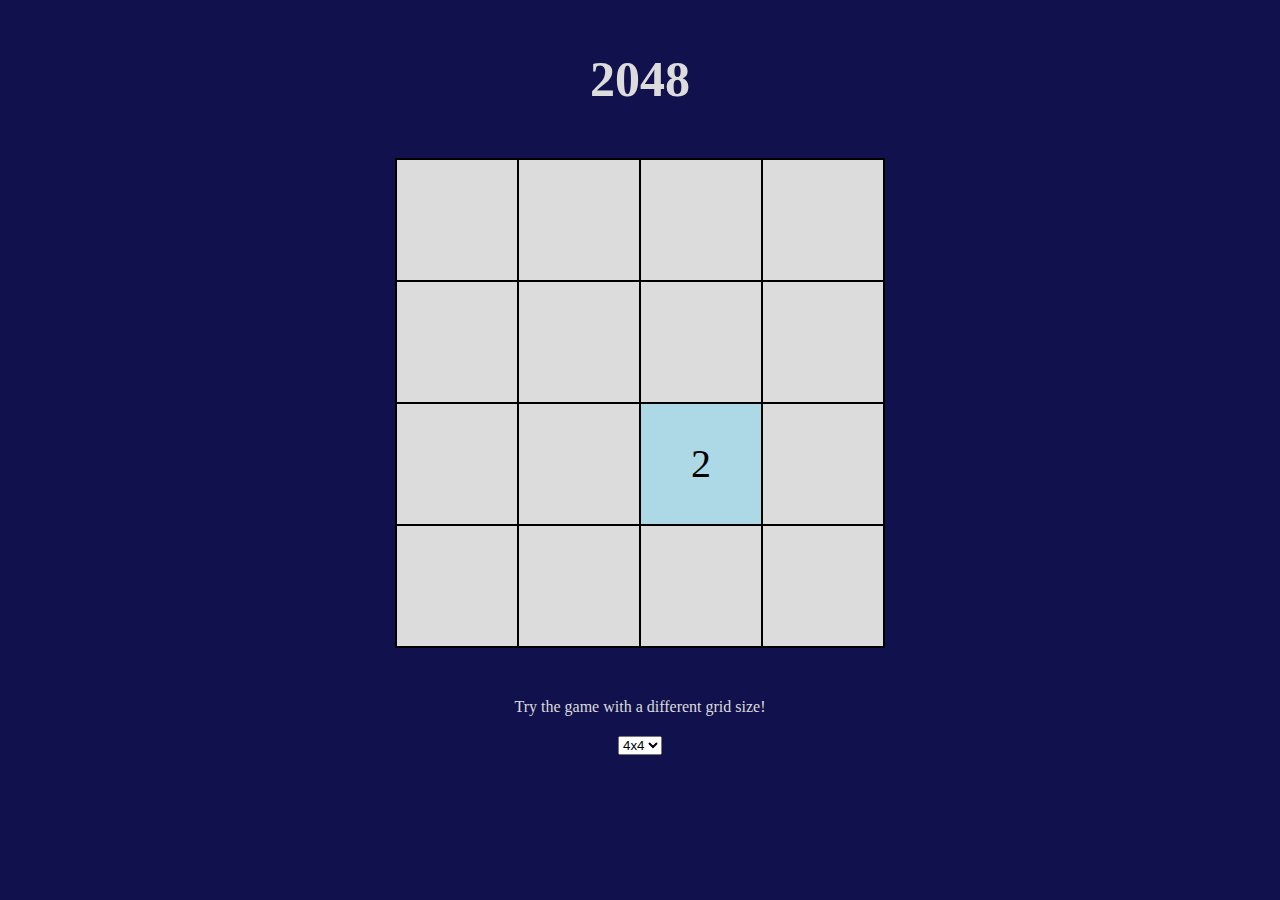
==== index.html @ 10f34dc3 "User can choose grid-size, game is restarted on choice." ====
<!DOCTYPE html>
<html lang="en">
<head>
    <meta charset="UTF-8">
    <title>2048</title>
    <link rel="stylesheet" type="text/css" href="styles.css">
    <script src="view.js" type="module"></script>
    <script src="game.js" type="module"></script>
    <script src="app.js" type="module"></script>
</head>
<body>
    <h1>2048</h1>
    <div id="game-container">
    </div>
    <div id="settings">
        <label for="gridSize">Try the game with a different grid size!</label>
        <select id="gridSize">
            <option value="3">3x3</option>
            <option value="4" selected>4x4</option>
            <option value="5">5x5</option>
        </select>
    </div>
</body>
</html>
---- styles.css ----
html, body {
    margin: 0;
    padding: 0;
    box-sizing: border-box;
    background-color: #11114E;
}

h1 {
    text-align: center;
    font-size: 50px;
    color: gainsboro;
    margin-top: 50px;
}

#game-container {
    display: flex;
    flex-wrap: wrap;
    margin: 50px auto;
    border: 1px solid black;
    font-size: 40px;
    text-align: center;
    line-height: 120px;
    background-color: gainsboro;
}

label {
    display: block;
    margin-bottom: 20px;
}

#settings {
    width: 500px;
    margin: 0 auto;
    text-align: center;
    color: gainsboro;
}
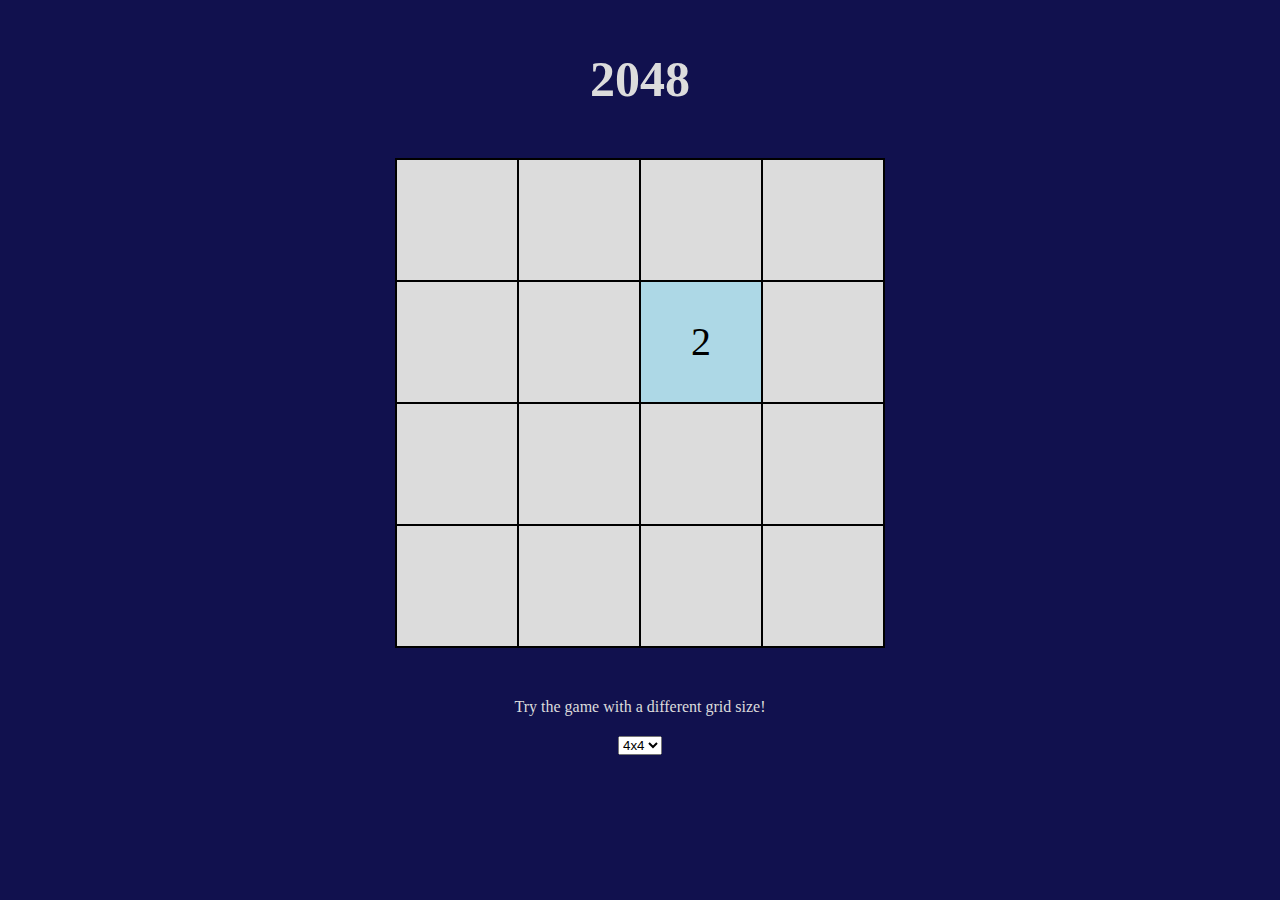
==== commit cae3fe7d: "Congratulation message when 2048 or a higher number is reached." ====
--- a/index.html
+++ b/index.html
@@ -3,15 +3,16 @@
 <head>
     <meta charset="UTF-8">
     <title>2048</title>
-    <link rel="stylesheet" type="text/css" href="styles.css">
-    <script src="view.js" type="module"></script>
-    <script src="game.js" type="module"></script>
-    <script src="app.js" type="module"></script>
+    <link rel="stylesheet" type="text/css" href="css/styles.css">
+    <script src="js/view.js" type="module"></script>
+    <script src="js/game.js" type="module"></script>
+    <script src="js/app.js" type="module"></script>
 </head>
 <body>
     <h1>2048</h1>
     <div id="game-container">
     </div>
+    <p id="message"></p>
     <div id="settings">
         <label for="gridSize">Try the game with a different grid size!</label>
         <select id="gridSize">
--- a/css/styles.css
+++ b/css/styles.css
@@ -0,0 +1,42 @@
+html, body {
+    margin: 0;
+    padding: 0;
+    box-sizing: border-box;
+    background-color: #11114E;
+}
+
+h1 {
+    text-align: center;
+    font-size: 50px;
+    color: gainsboro;
+    margin-top: 50px;
+}
+
+#game-container {
+    display: flex;
+    flex-wrap: wrap;
+    margin: 50px auto;
+    border: 1px solid black;
+    font-size: 40px;
+    text-align: center;
+    line-height: 120px;
+    background-color: gainsboro;
+}
+
+#message {
+    display: none;
+    color: gainsboro;
+    text-align: center;
+}
+
+label {
+    display: block;
+    margin-bottom: 20px;
+}
+
+#settings {
+    width: 500px;
+    margin: 0 auto;
+    text-align: center;
+    color: gainsboro;
+}
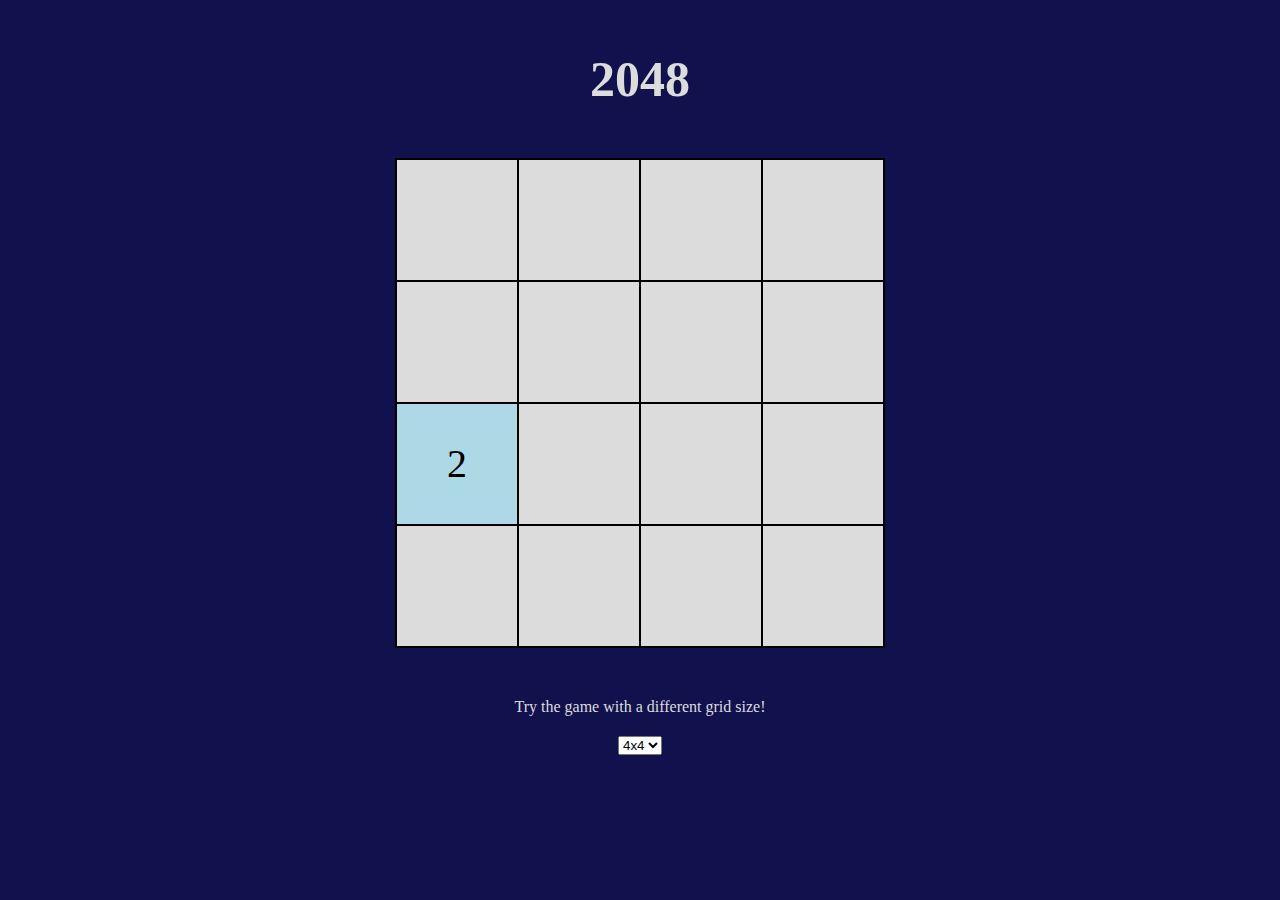
==== commit f87d68e7: "Popup "Game over!" message implemented." ====
--- a/index.html
+++ b/index.html
@@ -21,5 +21,11 @@
             <option value="5">5x5</option>
         </select>
     </div>
+    <div id="popup">
+        <div id="popup-box">
+            <span>×</span>
+            <p>Game over!</p>
+        </div>
+    </div>
 </body>
 </html>
--- a/css/styles.css
+++ b/css/styles.css
@@ -40,3 +40,52 @@
     text-align: center;
     color: gainsboro;
 }
+
+#popup {
+    display: none;
+    background-color: rgba(6, 6, 28, 0.8);
+    position: fixed;
+    top: 0;
+    left: 0;
+    z-index: 1000;
+    width: 100%;
+    height: 100%;
+
+}
+
+#popup-box {
+    width: 500px;
+    height: 200px;
+    background-color: gainsboro;
+    border-radius: 10px;
+    margin: 200px auto 0;
+    animation-name: slide;
+    animation-duration: 3s;
+}
+
+@keyframes slide {
+    from {margin: -200px auto 0;}
+    to {margin: 200px auto 0;}
+}
+
+#popup-box span {
+    float: right;
+    font-size: 30px;
+    font-weight: bold;
+    color: darkred;
+    margin: 5px 10px 0 0;
+    cursor: pointer;
+}
+
+#popup-box span:hover {
+    transform: scale(1.3);
+}
+
+#popup-box p {
+    text-align: center;
+    font-size: 50px;
+    line-height: 180px;
+    color: #11114E;
+    padding-left: 30px;
+    margin: 0;
+}
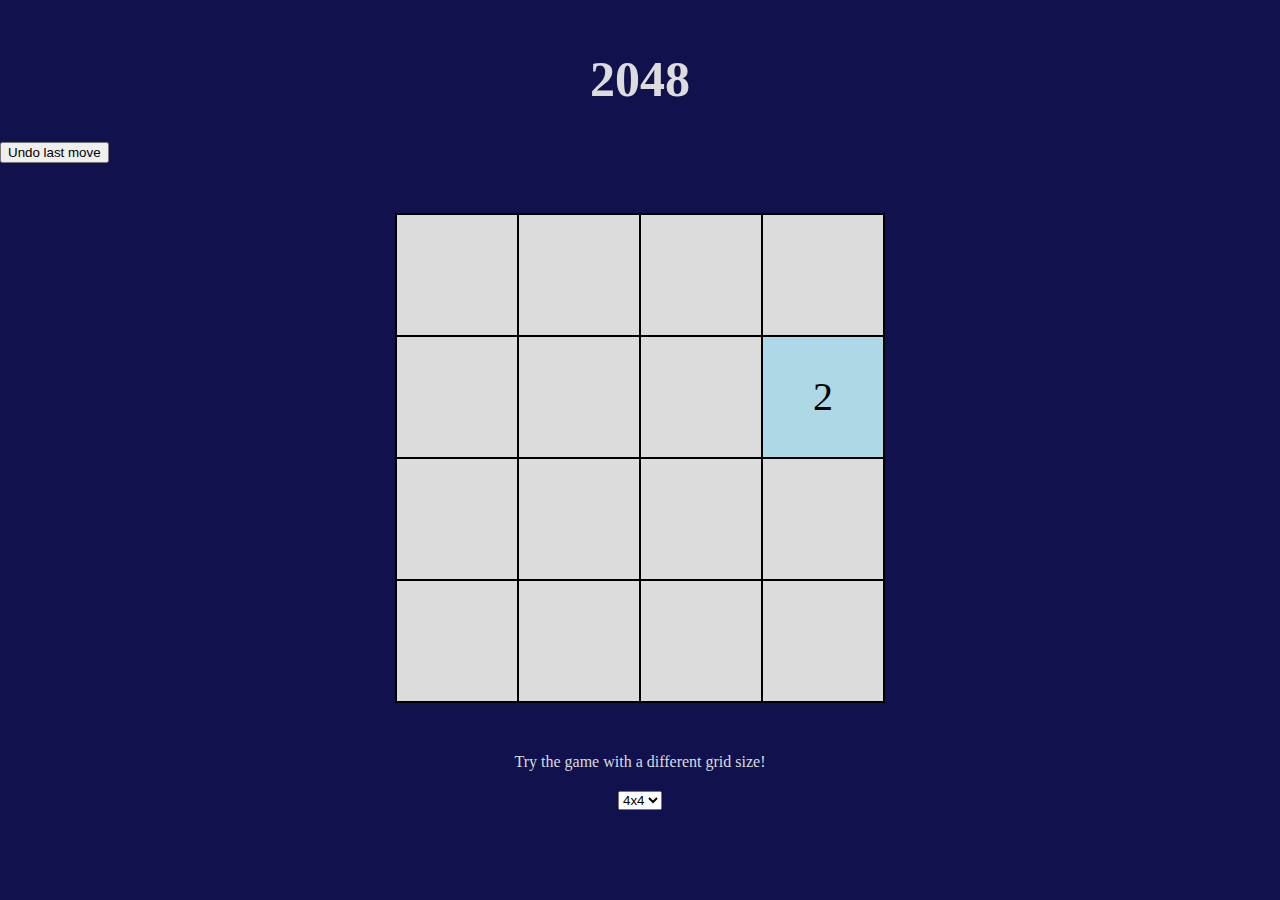
==== commit 0f629b20: "Undo last move feature works." ====
--- a/index.html
+++ b/index.html
@@ -10,6 +10,9 @@
 </head>
 <body>
     <h1>2048</h1>
+    <div>
+        <button id="undoButton">Undo last move</button>
+    </div>
     <div id="game-container">
     </div>
     <p id="message"></p>
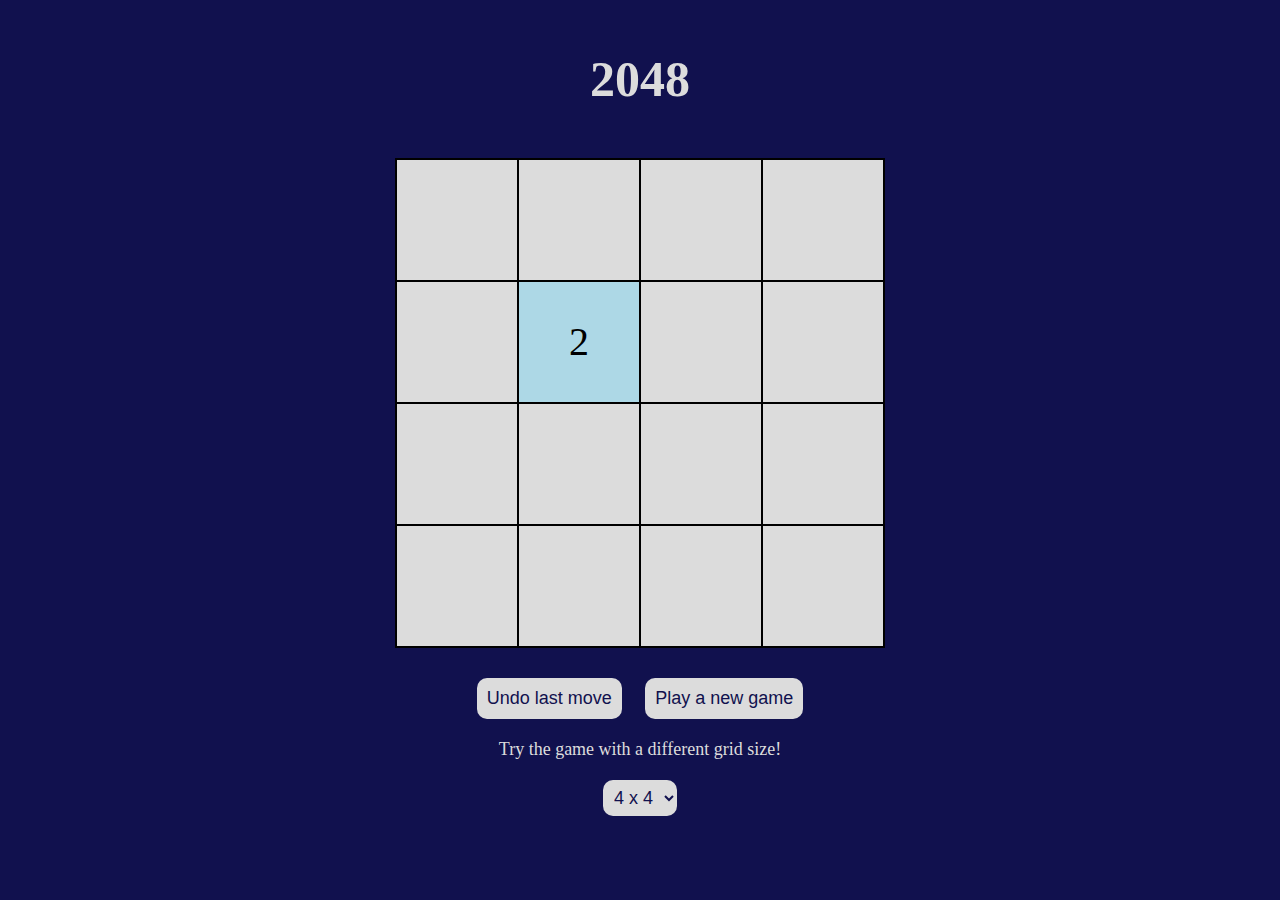
==== commit c7cdd502: "UI adjustments" ====
--- a/index.html
+++ b/index.html
@@ -10,18 +10,19 @@
 </head>
 <body>
     <h1>2048</h1>
-    <div>
-        <button id="undoButton">Undo last move</button>
-    </div>
+    <p id="message"></p>
     <div id="game-container">
     </div>
-    <p id="message"></p>
+    <div id="game-buttons">
+        <button id="undoButton">Undo last move</button>
+        <button id="newGame">Play a new game</button>
+    </div>
     <div id="settings">
         <label for="gridSize">Try the game with a different grid size!</label>
         <select id="gridSize">
-            <option value="3">3x3</option>
-            <option value="4" selected>4x4</option>
-            <option value="5">5x5</option>
+            <option value="3">3 x 3</option>
+            <option value="4" selected>4 x 4</option>
+            <option value="5">5 x 5</option>
         </select>
     </div>
     <div id="popup">
--- a/css/styles.css
+++ b/css/styles.css
@@ -9,13 +9,13 @@
     text-align: center;
     font-size: 50px;
     color: gainsboro;
-    margin-top: 50px;
+    margin: 50px;
 }
 
 #game-container {
     display: flex;
     flex-wrap: wrap;
-    margin: 50px auto;
+    margin: 30px auto;
     border: 1px solid black;
     font-size: 40px;
     text-align: center;
@@ -27,11 +27,39 @@
     display: none;
     color: gainsboro;
     text-align: center;
+    font-size: 18px;
+}
+
+#game-buttons {
+    display: flex;
+    width: 350px;
+    margin: 0 auto;
+    justify-content: space-around;
+    padding-bottom: 20px;
+}
+
+#game-buttons button, select {
+    background-color: gainsboro;
+    color: #11114E;
+    border: none;
+    border-radius: 10px;
+    padding: 10px;
+    font-size: 18px;
+}
+
+#game-buttons button:hover, select:hover {
+    background-color: floralwhite;
+    cursor: pointer;
 }
 
 label {
     display: block;
     margin-bottom: 20px;
+    font-size: 18px;
+}
+
+select {
+    padding: 7px;
 }
 
 #settings {
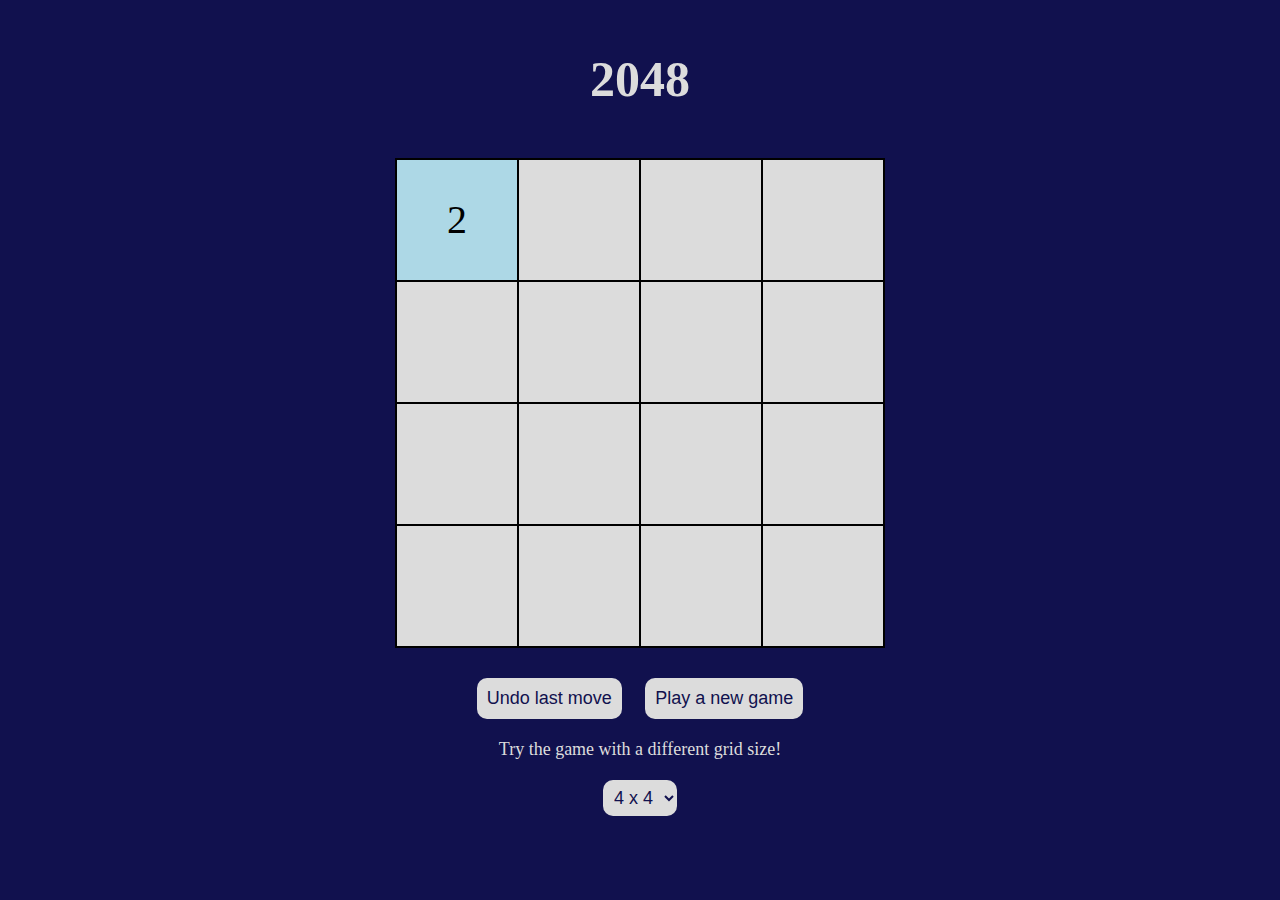
==== commit 5ecbffa3: "Play new game feature added; app.js, view.js refactored." ====
--- a/index.html
+++ b/index.html
@@ -15,7 +15,7 @@
     </div>
     <div id="game-buttons">
         <button id="undoButton">Undo last move</button>
-        <button id="newGame">Play a new game</button>
+        <button id="newGameButton">Play a new game</button>
     </div>
     <div id="settings">
         <label for="gridSize">Try the game with a different grid size!</label>
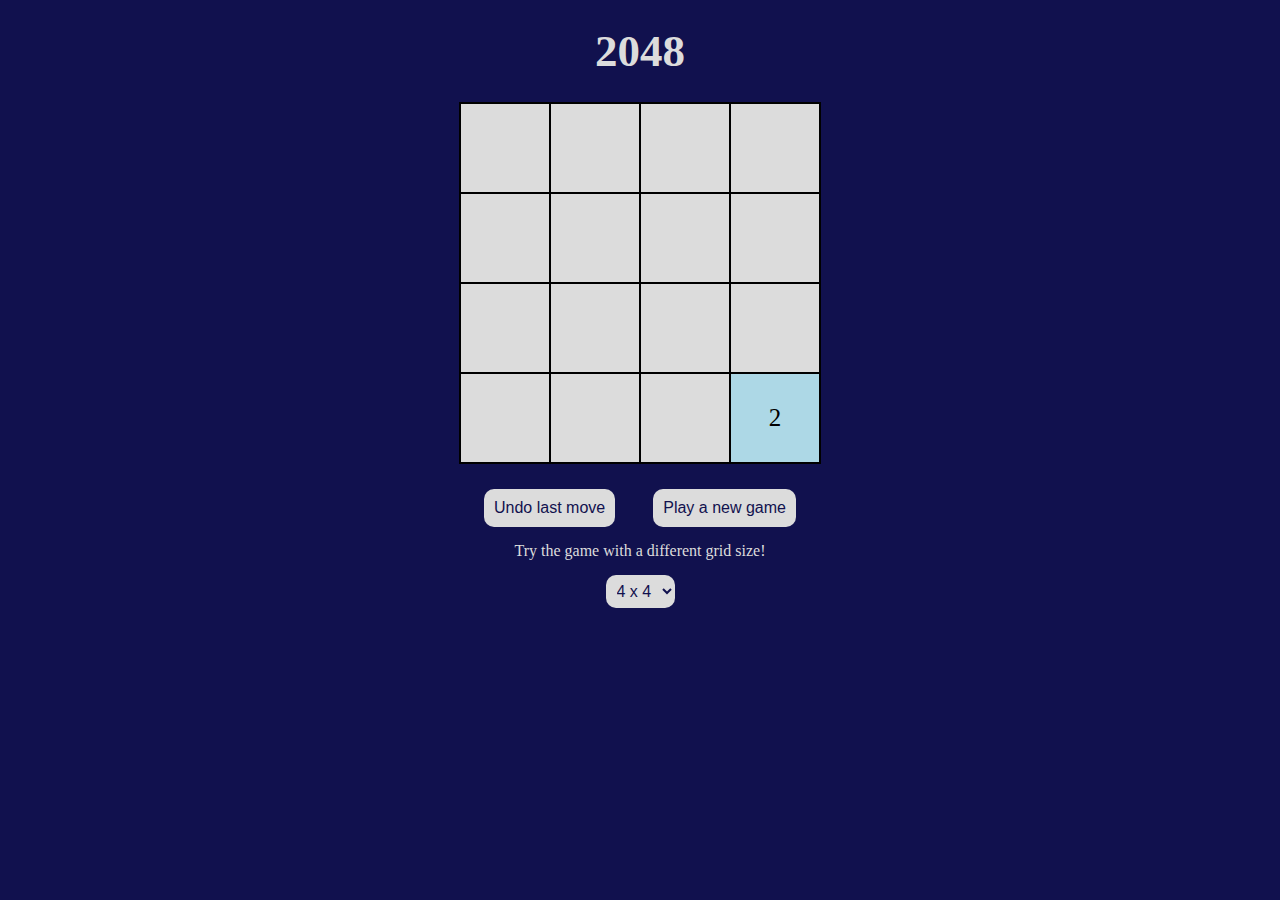
==== commit bcd61dc8: "Static version for github pages" ====
--- a/index.html
+++ b/index.html
@@ -2,11 +2,15 @@
 <html lang="en">
 <head>
     <meta charset="UTF-8">
+    <meta name="viewport" content="width=device-width, initial-scale=1.0">
+    <meta http-equiv="X-UA-Compatible" content="ie=edge">
     <title>2048</title>
+    <link rel="shortcut icon" href="favicon.png">
     <link rel="stylesheet" type="text/css" href="css/styles.css">
     <script src="js/view.js" type="module"></script>
     <script src="js/game.js" type="module"></script>
     <script src="js/app.js" type="module"></script>
+
 </head>
 <body>
     <h1>2048</h1>
--- a/css/styles.css
+++ b/css/styles.css
@@ -7,27 +7,44 @@
 
 h1 {
     text-align: center;
-    font-size: 50px;
+    font-size: 45px;
     color: gainsboro;
-    margin: 50px;
+    margin: 25px;
 }
 
 #game-container {
     display: flex;
     flex-wrap: wrap;
-    margin: 30px auto;
+    margin: 25px auto;
     border: 1px solid black;
-    font-size: 40px;
-    text-align: center;
-    line-height: 120px;
+    text-align: center;
     background-color: gainsboro;
+    font-size: 25px;
+}
+
+.small-grid-cell {
+    width: 110px;
+    height: 110px;
+    line-height: 108px;
+}
+
+.normal-grid-cell {
+    width: 90px;
+    height: 90px;
+    line-height: 88px;
+}
+
+.large-grid-cell {
+    width: 75px;
+    height: 75px;
+    line-height: 73px;
 }
 
 #message {
     display: none;
     color: gainsboro;
     text-align: center;
-    font-size: 18px;
+    font-size: 16px;
 }
 
 #game-buttons {
@@ -35,7 +52,7 @@
     width: 350px;
     margin: 0 auto;
     justify-content: space-around;
-    padding-bottom: 20px;
+    padding-bottom: 15px;
 }
 
 #game-buttons button, select {
@@ -44,7 +61,7 @@
     border: none;
     border-radius: 10px;
     padding: 10px;
-    font-size: 18px;
+    font-size: 16px;
 }
 
 #game-buttons button:hover, select:hover {
@@ -54,8 +71,8 @@
 
 label {
     display: block;
-    margin-bottom: 20px;
-    font-size: 18px;
+    margin-bottom: 15px;
+    font-size: 16px;
 }
 
 select {
@@ -63,7 +80,7 @@
 }
 
 #settings {
-    width: 500px;
+    max-width: 500px;
     margin: 0 auto;
     text-align: center;
     color: gainsboro;
@@ -82,23 +99,30 @@
 }
 
 #popup-box {
-    width: 500px;
-    height: 200px;
+    width: 400px;
+    height: 170px;
     background-color: gainsboro;
     border-radius: 10px;
-    margin: 200px auto 0;
+    margin: 170px auto 0;
     animation-name: slide;
     animation-duration: 3s;
+    -webkit-animation-name: slide;
+    -webkit-animation-duration: 3s;
 }
 
 @keyframes slide {
-    from {margin: -200px auto 0;}
-    to {margin: 200px auto 0;}
+    from {margin: -170px auto 0;}
+    to {margin: 170px auto 0;}
+}
+
+@-webkit-keyframes slide {
+    from {margin: -170px auto 0;}
+    to {margin: 170px auto 0;}
 }
 
 #popup-box span {
     float: right;
-    font-size: 30px;
+    font-size: 28px;
     font-weight: bold;
     color: darkred;
     margin: 5px 10px 0 0;
@@ -111,9 +135,122 @@
 
 #popup-box p {
     text-align: center;
-    font-size: 50px;
-    line-height: 180px;
+    font-size: 40px;
+    line-height: 170px;
     color: #11114E;
     padding-left: 30px;
     margin: 0;
 }
+
+@media only screen and (max-width: 1000px) {
+    h1 {
+        font-size: 40px;
+        margin: 25px;
+    }
+
+    #game-container {
+        font-size: 20px;
+    }
+
+    .small-grid-cell {
+        width: 105px;
+        height: 105px;
+        line-height: 103px;
+    }
+
+    .normal-grid-cell {
+        width: 85px;
+        height: 85px;
+        line-height: 83px;
+    }
+
+    .large-grid-cell {
+        width: 70px;
+        height: 70px;
+        line-height: 68px;
+    }
+
+    #message {
+        font-size: 15px;
+    }
+
+    label {
+        font-size: 15px;
+        margin-bottom: 15px;
+    }
+
+    #game-buttons button, select {
+        font-size: 15px;
+    }
+
+    #popup-box {
+        width: 400px;
+        height: 160px;
+    }
+
+    #popup-box p {
+        line-height: 160px;
+        font-size: 35px;
+    }
+}
+
+@media only screen and (max-width: 600px) {
+    #game-container {
+        margin: 15px auto;
+    }
+
+    #game-container {
+        font-size: 13px;
+    }
+
+    h1 {
+        font-size: 30px;
+        margin: 15px;
+    }
+
+    .small-grid-cell {
+        width: 85px;
+        height: 85px;
+        line-height: 83px;
+        font-size: 15px;
+    }
+
+    .normal-grid-cell {
+        width: 65px;
+        height: 65px;
+        line-height: 63px;
+    }
+
+    .large-grid-cell {
+        width: 55px;
+        height: 55px;
+        line-height: 53px;
+    }
+
+    #message {
+        font-size: 12px;
+    }
+
+    label {
+        font-size: 12px;
+        margin-bottom: 10px;
+    }
+
+    #game-buttons {
+        width: 320px;
+    }
+
+    #game-buttons button, select {
+        font-size: 12px;
+    }
+
+    #popup-box {
+        width: 280px;
+        height: 120px;
+    }
+
+    #popup-box p {
+        line-height: 120px;
+        font-size: 25px;
+    }
+}
